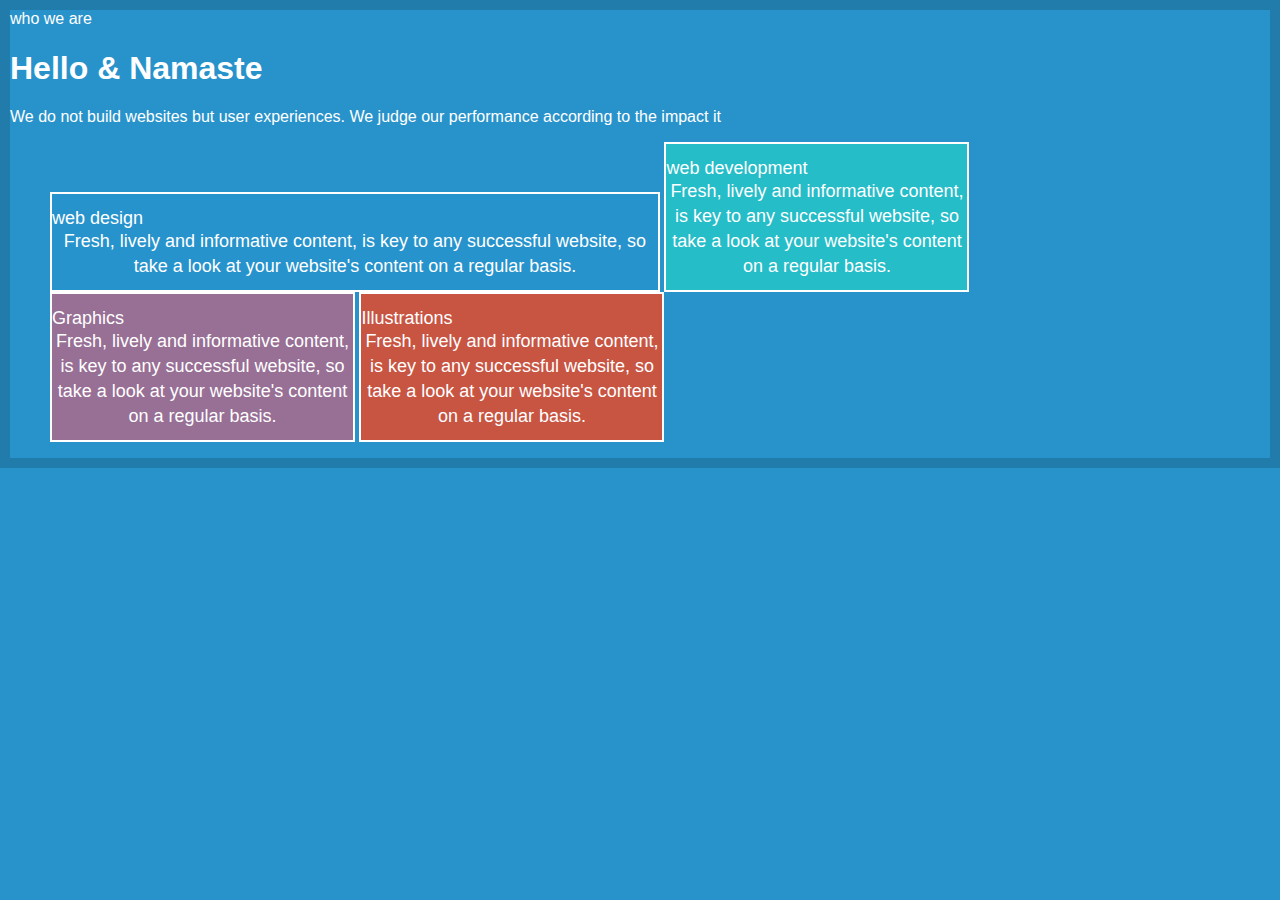
==== part2/index.html @ 9bc5ee91 "add" ====
<!DOCTYPE html>
<html lang="en">

<head>
  <meta charset="UTF-8">
  <meta name="viewport" content="width=device-width, initial-scale=1.0">
  <meta http-equiv="X-UA-Compatible" content="ie=edge">
   <link href="https://use.fontawesome.com/releases/v5.7.2/css/all.css" rel="stylesheet" integrity="sha384-fnmOCqbTlWIlj8LyTjo7mOUStjsKC4pOpQbqyi7RrhN7udi9RwhKkMHpvLbHG9Sr" crossorigin="anonymous">
 <link rel="stylesheet" href="./normalize.css">
   <link rel="stylesheet" href="/style.css">
 <link href="https://fonts.googleapis.com/css?family=Montserrat|PT+Sans&display=swap" rel="stylesheet">
   <title>Document</title>
</head>

<body>
  <header>
      who we are
  </header>
  <main>
     <h1>Hello & Namaste</h1> 
     <div class="mainer"> We do not build websites but user experiences. We judge our performance according to the impact it  </div>
  </main>
  <footer>

    <ul>
      <li>
        <div class="icone"><i class="fas fa-anchor"></i>
        </div>
        <div class="text">
          web design
        </div>
        <span >Fresh, lively and informative content, is key to any success&shy;ful  website, so take a look at your website's content on a regular basis.</span>
      </li>
      <li>
        <div class="icone"><i class="far fa-gem"></i>
        </div>
        <div class="text">web development
        </div>
        <span>Fresh, lively and informative content, is key to any success&shy;ful website, so take a look at your website's content on a regular basis.</span>
      </li>
      <li>
        <div class="icone"><i class="fas fa-glasses"></i>
        </div>
        <div class="text">Graphics
        </div>
        <span>Fresh, lively and informative content, is key to any success&shy;ful website, so take a look at your website's content on a regular basis.</span>
      </li>
      <li>
        <div class="icone"><i class="fas fa-tv"></i>
        </div>
        <div class="text">Illustrations
        </div>
        <span>Fresh, lively and informative content, is key to any success&shy;ful website, so take a look at your website's content on a regular basis.</span>
      </li>
    </ul>
  
</footer>
</body>

</html>
---- style.css ----
*{transition: all .1s ease-in;}

  body{
    background-color: #2893CB;
    color: white;
    font-family: 'Lucida Sans', 'Lucida Sans Regular', 'Lucida Grande', 'Lucida Sans Unicode', Geneva, Verdana, sans-serif;
  border: 10px solid #217CAC;
  margin: 0;
  }
   
  .title{
    margin: 9% 0 0 25%;
    font-size: 24px;
  }
 .ul{    
   list-style: none;
   font-size: 0; 
   padding: 0;
   width: 50%;
   border: 2px solid white;
   margin: 2% auto auto 25%;  

   }

 li{
   display: inline-block;
   font-size: 18px;
   border: 2px solid white;
   padding: 14px 0px 0 0px;
   width: 25%;
   box-sizing: border-box; 
 }
 li:nth-child(1){
   width: 50%;
   background-color: #2793CC;

  
 }

 li:nth-child(2){
    background-color: #24BDC8;
   
}
li:nth-child(3){
  
  background-color: #986F95;
}
li:nth-child(4){
  
  background-color: #C85442;
}
li:nth-child(5){
  
  background-color: #E57247;
}
li:nth-child(6){
  
  background-color: #FFCB5D;
}
li:nth-child(7){
  
  background-color: #93C395;
}
li:nth-child(8){
  
  background-color: #609394;
}
 li:nth-child(9){
   width: 50%;
   background-color: #CF7294;
 }
 li:nth-child(10){
  
  background-color: #288D65;
}
 li:nth-child(11){
  width: 100%;
  background-color: #636996;
}
span{
  display: block;
  text-align: center;
  line-height: 25px;
  padding-bottom: 11px;
  overflow-wrap: break-word;
}

.deg{
  opacity: 0.7;
line-height: 47px;
}
.bottom-text{
  font-size: 16px;
  margin: 2% 0% 5% 25%;
}

ul:hover li{
  opacity:0.5;
 
}

li:nth-child(odd):hover{
 opacity: 1;
 

}
li:nth-child(even):hover{
opacity: 1;


}
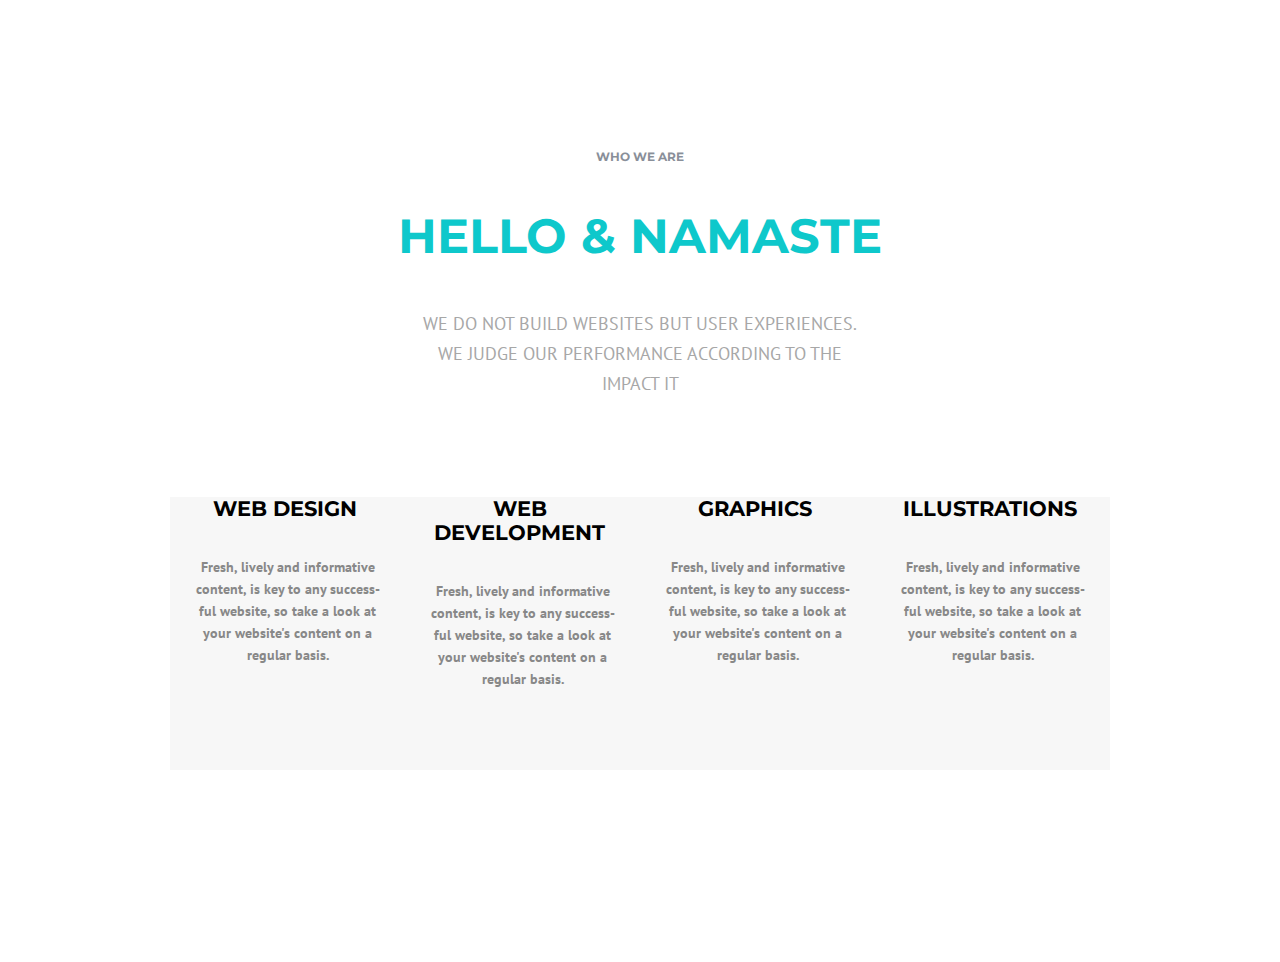
==== commit cd1471b4: "add" ====
--- a/part2/index.html
+++ b/part2/index.html
@@ -7,7 +7,7 @@
   <meta http-equiv="X-UA-Compatible" content="ie=edge">
    <link href="https://use.fontawesome.com/releases/v5.7.2/css/all.css" rel="stylesheet" integrity="sha384-fnmOCqbTlWIlj8LyTjo7mOUStjsKC4pOpQbqyi7RrhN7udi9RwhKkMHpvLbHG9Sr" crossorigin="anonymous">
  <link rel="stylesheet" href="./normalize.css">
-   <link rel="stylesheet" href="/style.css">
+   <link rel="stylesheet" href="./style.css">
  <link href="https://fonts.googleapis.com/css?family=Montserrat|PT+Sans&display=swap" rel="stylesheet">
    <title>Document</title>
 </head>
--- a/part2/style.css
+++ b/part2/style.css
@@ -0,0 +1,89 @@
+body{
+  font-family: 'Montserrat', sans-serif;
+}
+ul{
+  display: flex;
+  list-style: none;
+  width: 100%;
+  padding: 0;
+  background-color: #f7f7f7;
+  height: auto;
+  margin:  0 auto;
+}
+footer{
+  max-width: 940px;
+  margin: 0 auto;
+  margin-bottom: 15%;
+}
+
+li{
+  color:black;
+  text-align: center;
+  font-family: 'PT Sans', sans-serif;
+  font-size: 14px;
+  display: block;
+  font-weight: bold;
+  height: auto;
+  width: 25%;
+}
+li:hover span{
+  color:white;
+  }
+
+li:hover,
+.icone:hover{
+  color:white;
+  background-color: #0ec8cb;
+  border-color:#0ec8cb;
+}
+
+div i{
+  font-size: 65px;
+  margin: 62px 0 62px auto;
+  }
+
+.text{
+  font-family: 'Montserrat', sans-serif;
+  text-transform: uppercase;
+  font-weight: bold;
+  font-size: 21px;
+  width: 89%;
+  overflow-wrap: break-word;
+  margin: 0 0 35px 10px; 
+}
+.far{
+  margin-bottom: 55px;
+}
+span{
+color: #888888;
+ line-height: 22px;
+ width: 80%;
+ display: block;
+ margin-left: 10%;
+ padding-bottom: 34%;
+}
+header{
+margin: 150px 0 0 0;
+color: #898f99;
+font-size: 12px;
+text-transform: uppercase; ;
+font-weight: bold;
+text-align: center;
+}
+h1{
+  font-size: 48px;
+  text-transform: uppercase;
+  color:#0ec8cb ;
+  text-align: center;
+  margin: 45px 0 45px 0
+}
+.mainer{
+  color: #a7a7a7;
+  font-size: 18px;
+  text-align: center;
+  text-transform: uppercase;
+  font-family: 'PT Sans', sans-serif;
+  margin: 0 32% 0 32%;
+  line-height: 30px;
+  margin-bottom: 98px;
+}